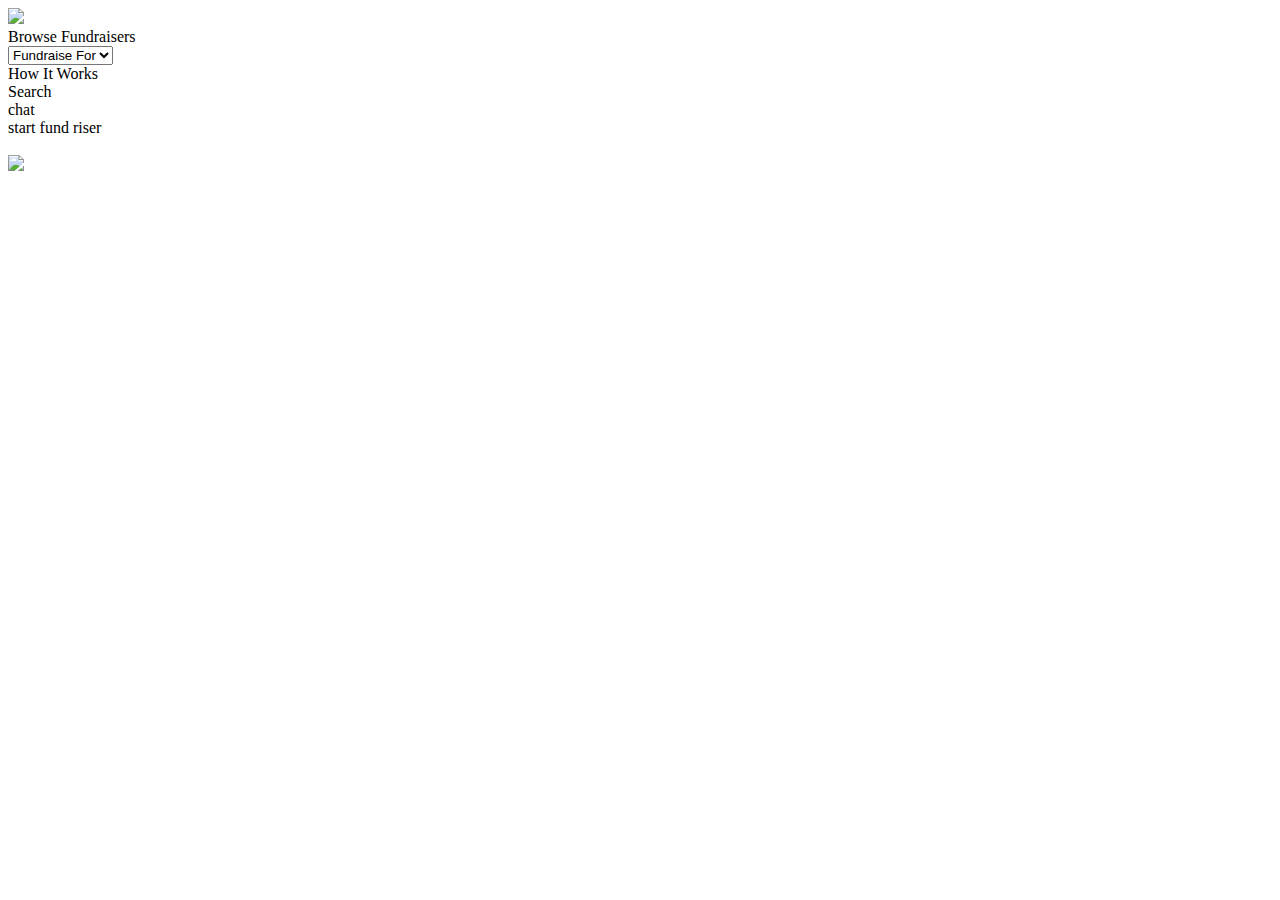
==== index.html @ 02917912 "navbar" ====
<!DOCTYPE html>
<html lang="en">
<head>
    <meta charset="UTF-8">
    <meta http-equiv="X-UA-Compatible" content="IE=edge">
    <meta name="viewport" content="width=device-width, initial-scale=1.0">
    <title>Document</title>
</head>
<body>
    <div>
        <div>
            <img src="https://ketto.gumlet.io/assets/images/logo-light-bg.svg?w=70&dpr=1.0"/>
        </div>
        <div>Browse Fundraisers</div>
        <div><select>
            <option>Fundraise For</option>
        </select></div>
        <div>How It Works</div>
        <div>Search</div>
        <div>chat</div>
        <div>start fund riser</div>
        <div><div><img src=""/></div>
        <div></div>
    </div>
    <div>
        <img src="https://kettocdn.gumlet.io/media/banner/0/71/image/626a109be777492340e46d013c3cad0857a5da3a.png?w=1360&dpr=1.0"/>
    </div>
</body>
</html>
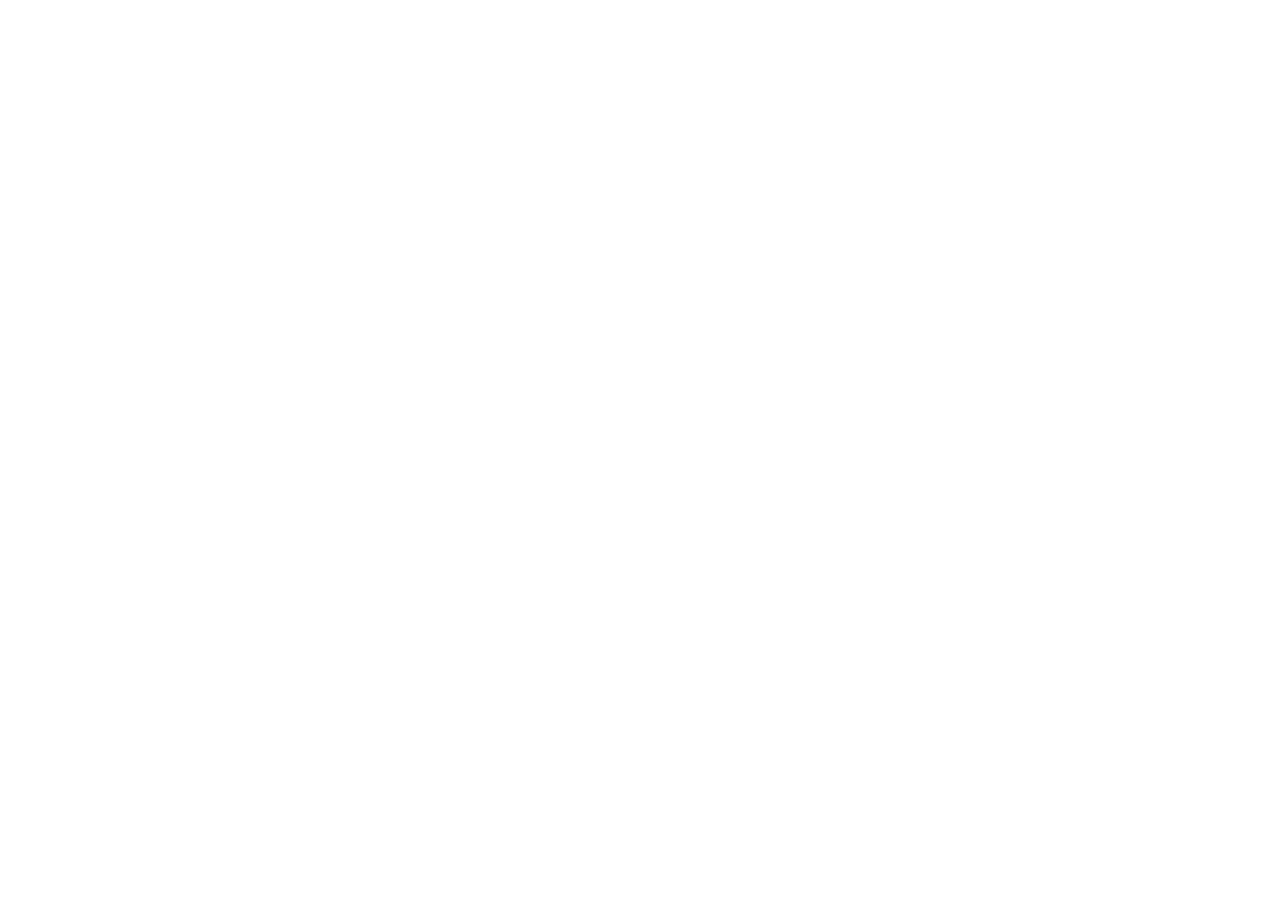
==== commit d81f5148: "home" ====
--- a/index.html
+++ b/index.html
@@ -5,25 +5,20 @@
     <meta http-equiv="X-UA-Compatible" content="IE=edge">
     <meta name="viewport" content="width=device-width, initial-scale=1.0">
     <title>Document</title>
+    <style>
+        #imgdis{
+            height: 700px;
+            width: 100%;
+
+            background-image: url("https://kettocdn.gumlet.io/media/banner/0/71/image/626a109be777492340e46d013c3cad0857a5da3a.png?w=1360&dpr=1.0");
+
+background-repeat: no-repeat;        }
+    </style>
 </head>
 <body>
-    <div>
-        <div>
-            <img src="https://ketto.gumlet.io/assets/images/logo-light-bg.svg?w=70&dpr=1.0"/>
-        </div>
-        <div>Browse Fundraisers</div>
-        <div><select>
-            <option>Fundraise For</option>
-        </select></div>
-        <div>How It Works</div>
-        <div>Search</div>
-        <div>chat</div>
-        <div>start fund riser</div>
-        <div><div><img src=""/></div>
-        <div></div>
-    </div>
-    <div>
-        <img src="https://kettocdn.gumlet.io/media/banner/0/71/image/626a109be777492340e46d013c3cad0857a5da3a.png?w=1360&dpr=1.0"/>
+    <div id="imgdis">
+        <div id="leftHome"></div>
+        <div id="rightHome"></div>
     </div>
 </body>
 </html>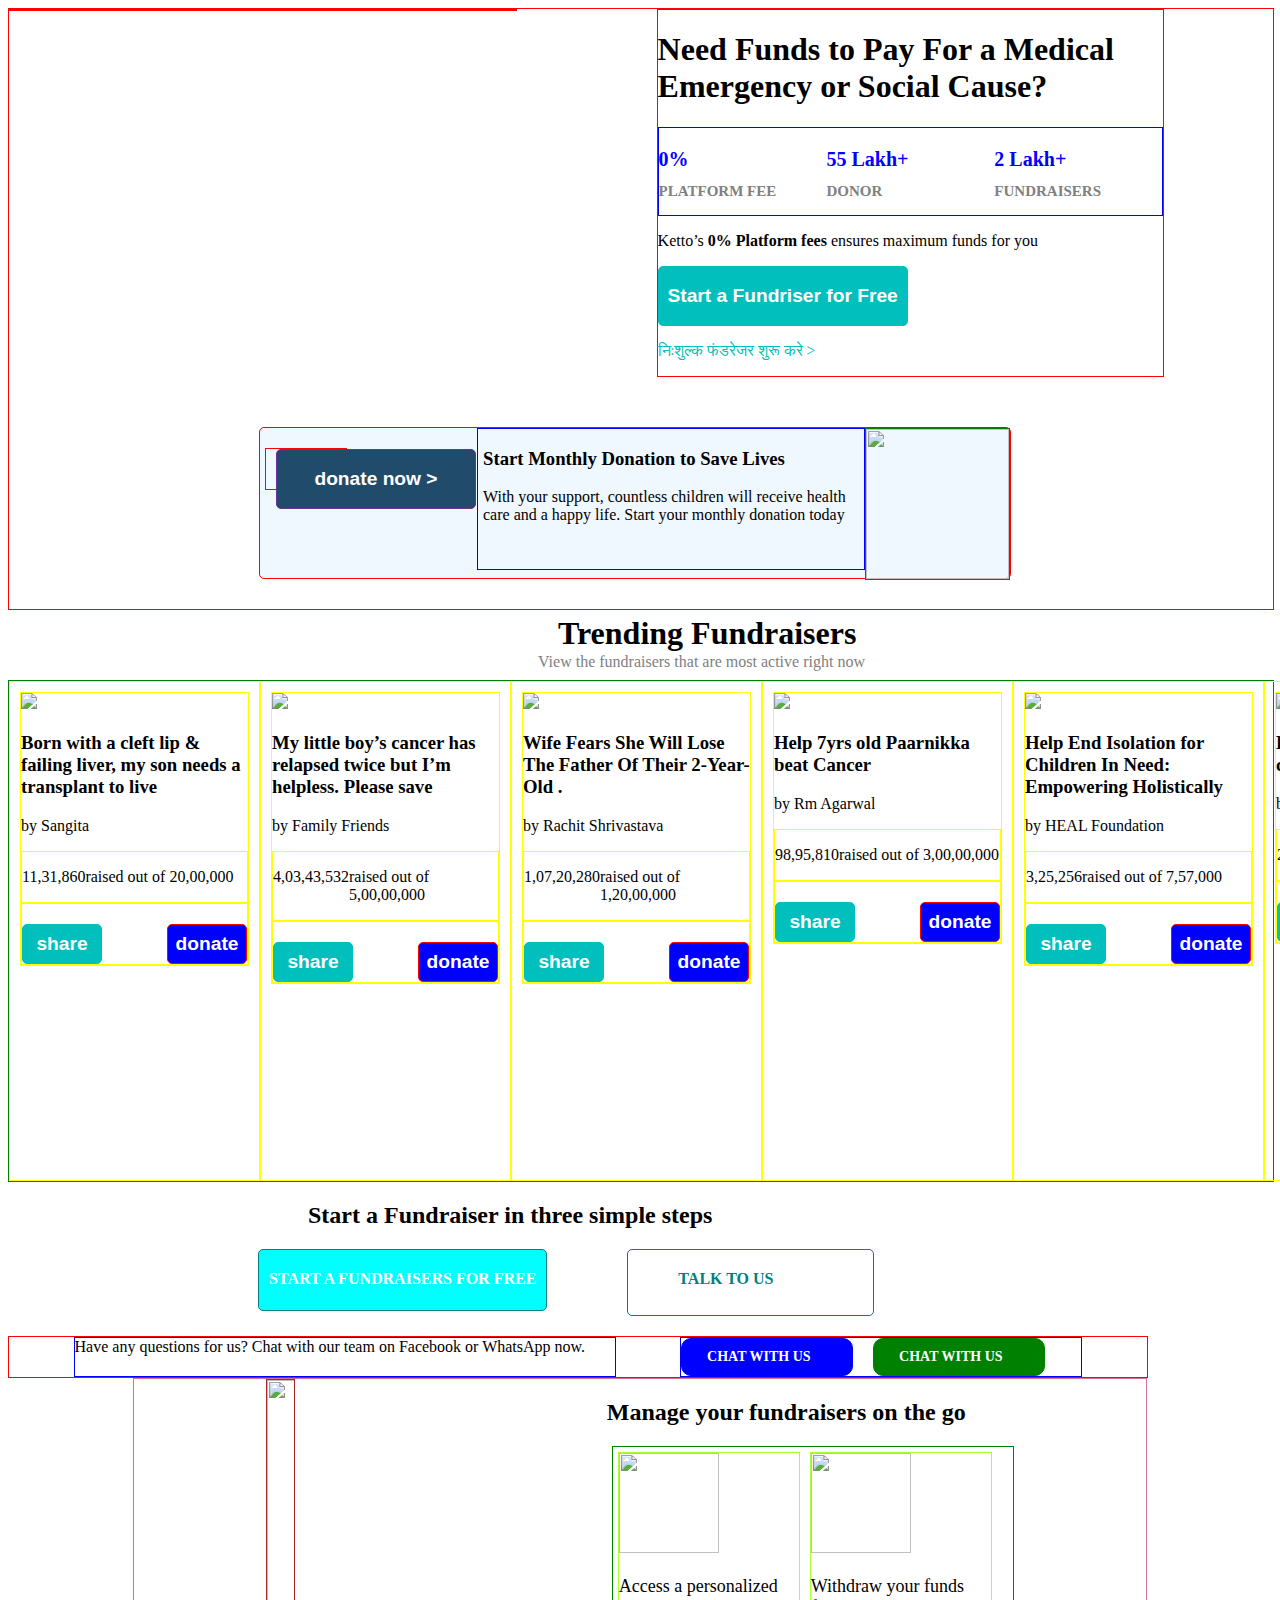
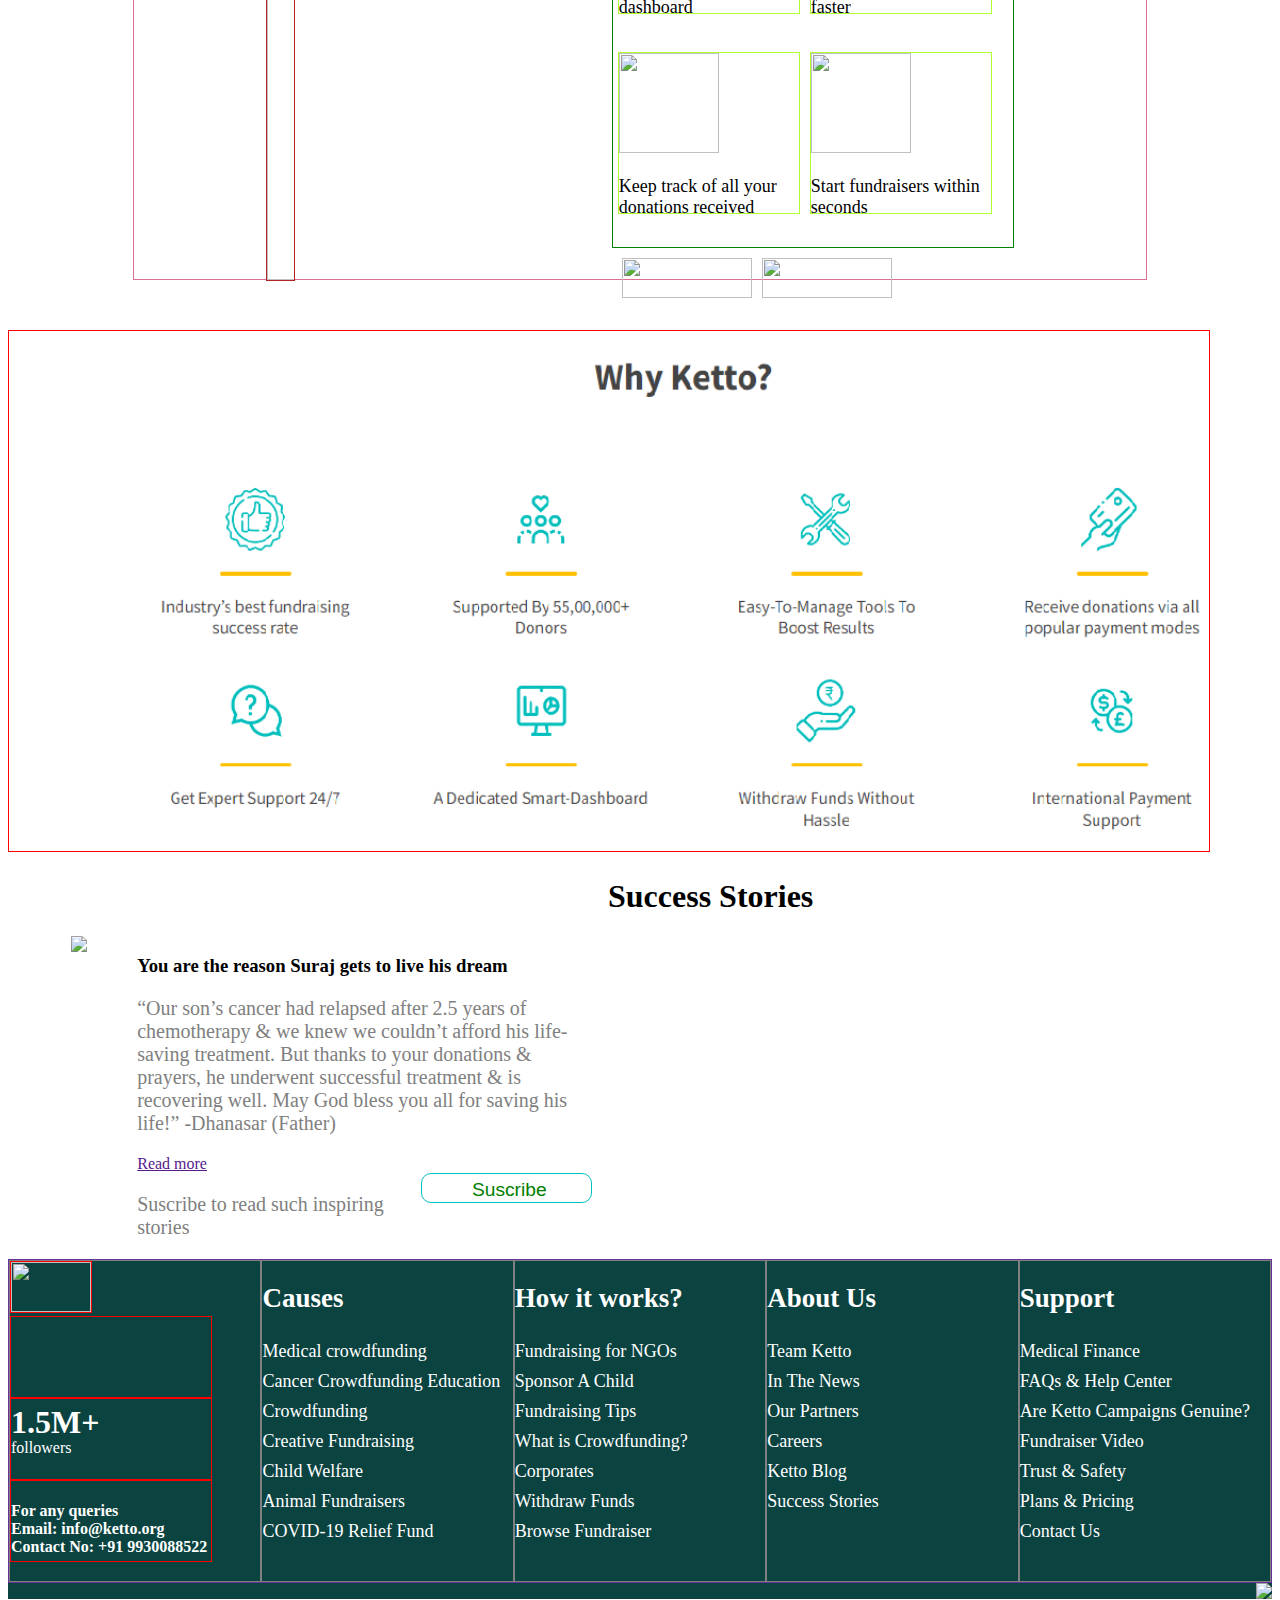
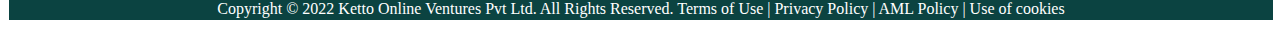
==== commit 24a0ec4c: "second" ====
--- a/index.html
+++ b/index.html
@@ -5,20 +5,236 @@
     <meta http-equiv="X-UA-Compatible" content="IE=edge">
     <meta name="viewport" content="width=device-width, initial-scale=1.0">
     <title>Document</title>
+    <link rel="stylesheet" href="./styles/index.css"/>
+    <script
+      src="https://kit.fontawesome.com/24c494a6b6.js"
+      crossorigin="anonymous"
+    ></script>
     <style>
         #imgdis{
-            height: 700px;
+            height: 600px;
             width: 100%;
-
             background-image: url("https://kettocdn.gumlet.io/media/banner/0/71/image/626a109be777492340e46d013c3cad0857a5da3a.png?w=1360&dpr=1.0");
 
 background-repeat: no-repeat;        }
     </style>
+
 </head>
 <body>
     <div id="imgdis">
+        <div id="front">
         <div id="leftHome"></div>
-        <div id="rightHome"></div>
-    </div>
+        <div id="rightHome">
+        
+            <h1>Need Funds to Pay For a Medical Emergency or Social Cause?</h1>
+            <div id="per">
+                <div>
+                    <p>0%</p>
+                    <p>PLATFORM FEE</p>
+                </div>
+                <div>
+                    <p>55 Lakh+</p>
+                    <p>DONOR</p>
+                </div>
+                <div>
+                    <p>2 Lakh+</p>
+                    <p>FUNDRAISERS</p>
+                </div>
+            </div>
+            <div id="platform"><p>Ketto’s <span id="dark">0% Platform fees </span>ensures maximum funds for you</p></div>
+        <button id="start a fund">Start a Fundriser for Free</button>
+        <p id="hindi">निःशुल्क फंडरेजर शुरू करे > </p>
+        
+        </div>
+    </div>
+    <div id="download">
+        <div id="donate">
+            <button id="donateButton">donate now > </button>
+        </div>
+        <div id="donateText"><h3>Start Monthly Donation to Save Lives</h3>
+        <p>With your support, countless children will receive health care and a happy life. Start your monthly  donation  today</p></div>
+        <div id="donateImage">
+            <img id="donateimg" src="https://kettocdn.gumlet.io/media/banner/0/92/image/81d7a1a7626397c32f6c1fb83bfdf476ccd734af.png?w=720&dpr=1.0"/>
+        </div>
+    </div>
+    </div>
+   <div id="midline">
+    <h1 id="trending">Trending Fundraisers</h1>
+        <p id="trendingtext">
+        View the fundraisers that are most active right now</p>
+   </div>
+   <div id="cart">
+    
+   </div>
+   <h2 id="start">Start a Fundraiser in three simple steps</h2>
+   <div id="start-talk">
+    <div id="startA">START A FUNDRAISERS FOR FREE</div>
+    <div id="startTalk">TALK TO US</div>
+   </div>
+   <div id="que-chat">
+    <div id="question">Have any questions for us? Chat with our team on Facebook or WhatsApp now.</div>
+    <div id="chat-fb">
+        <div id="fbb"><i class="fa-brands fa-facebook-square"></i>CHAT WITH US</div>
+        <div id="whatsapp"><i class="fa-brands fa-whatsapp-square"></i>CHAT WITH US</div>
+    </div>
+   </div>
+<div id="man">
+    <div id="manng">
+        <img src="https://ketto.gumlet.io/assets/images/homepage/mcd-app-homepage.png?w=480&dpr=1.0" alt="">
+    </div>
+ <div id="manleft">
+<h2>Manage your fundraisers on the go</h2>
+<div id="dataicon">
+    <div>
+        <img src="https://ketto.gumlet.io/assets/images/download/phone.png?w=200&dpr=1.0"/>
+    <p>Access a personalized dashboard</p>
+    </div>
+    <div>
+        <img src="https://ketto.gumlet.io/assets/images/download/withdraw.png?w=200&dpr=1.0"/>
+   <p>Withdraw your funds faster</p>
+    </div>
+    <div> 
+        <img src="https://ketto.gumlet.io/assets/images/download/piggy-bank.png?w=200&dpr=1.0"/>
+    <p>Keep track of all your donations received</p>
+    </div>
+    <div> 
+        <img src="https://ketto.gumlet.io/assets/images/download/support.png?w=200&dpr=1.0"/>
+   
+   <p>Start fundraisers within seconds</p> 
+</div>
+</div>
+    <div id="app">
+        <div>
+            <img id="apple" src="https://ketto.gumlet.io/assets/images/sip/icons/black-google-store.png?w=480&dpr=1.0"/>
+            
+        </div>
+        <div>
+            <img id="playstore" src="https://ketto.gumlet.io/assets/images/sip/App-Store-black.png?w=480&dpr=1.0"/>
+        </div>
+    </div>
+ </div>
+    </div>
+
+    <div id="imgcopy"><img src="./img/kitto.png" alt=""></div>
+
+<h1 id="sucess">Success Stories</h1>
+<div id="story">
+    <div >
+        <img src="https://kettocdn.gumlet.io/media/banner/0/97/image/50e08ce31ef3bfa184cadd9ec164b8ecee8bb0f0.jpg?w=auto&dpr=1.0"/>
+    </div>
+    <div id="storyText">
+        <h3>You are the reason Suraj gets to live his dream</h3>
+            <p>“Our son’s cancer had relapsed after 2.5 years of chemotherapy & we knew we couldn’t afford his life-saving treatment. But thanks to your donations & prayers, he underwent successful treatment & is recovering well. May God bless you all for saving his life!” -Dhanasar (Father)</p>
+            <a href="">Read more</a>
+            <div id="sub">
+                <p>Suscribe  to read such inspiring stories </p>
+                <button id="suscribe"><i class="fa-brands fa-whatsapp-square"></i>Suscribe</button>
+            </div>
+    </div>
+</div>
+<div id="footer">
+    <div id="first">
+        
+        <img id="icon" src="https://kettocdn.gumlet.io/images/logo-dark-bg.svg?w=80&dpr=1.0"/>
+        <div id="tw">
+            <i class="fa-brands fa-facebook-square"></i>
+            <i  class="fa-brands fa-twitter"></i>
+            <i  class="fa-brands fa-linkedin"></i>
+            <i class="fa-brands fa-youtube"></i>
+            <i  class="fa-brands fa-instagram"></i>
+            <i class="fa-brands fa-whatsapp"></i></div>
+        <div id="follow"><h1>1.5M+ </h1>
+        followers
+    </div>
+        <div>
+            <h4>
+                For any queries
+                <br>
+Email: info@ketto.org
+<br>
+Contact No: +91 9930088522
+            </h4>
+        </div>
+
+    </div>
+    <div id="second">
+        
+            <h2>Causes</h2>
+        
+        
+            <p>
+                Medical crowdfunding
+
+<br>                Cancer Crowdfunding
+Education Crowdfunding
+<br>
+Creative Fundraising
+<br>
+Child Welfare
+<br>
+Animal Fundraisers
+<br>
+COVID-19 Relief Fund
+            </p>
+        </div>
+
+
+    
+    <div id="third">
+        <h2>How it works?</h2>
+        <p>
+            Fundraising for NGOs
+            <br>
+            Sponsor A Child
+            <br>
+            Fundraising Tips
+            <br>
+            What is Crowdfunding?
+            <br>
+            Corporates
+            <br>
+            Withdraw Funds
+            <br>
+            Browse Fundraiser</p>
+    </div>
+    <div id="fourth">
+        <h2>About Us</h2>
+<p>Team Ketto
+    <br>
+In The News
+<br>
+Our Partners
+<br>
+Careers
+<br>
+Ketto Blog
+<br>
+Success Stories
+</p> </div>
+    <div id="fifth"><h2>Support</h2>
+        <p>Medical Finance
+            <br>
+            FAQs & Help Center
+            <br>
+            Are Ketto Campaigns Genuine?
+            <br>
+            Fundraiser Video
+            <br>
+            Trust & Safety
+            <br>
+            Plans & Pricing
+            <br>
+            Contact Us
+    </p></div>
+    
+</div>
+<div id="card"><img src="https://ketto.gumlet.io/assets/images/homepage/footer-secured-card.png?w=457&dpr=1.0"/></div>
+<div id="line">Copyright © 2022 Ketto Online Ventures Pvt Ltd. All Rights Reserved.
+    Terms of Use |
+    Privacy Policy |
+    AML Policy |
+    Use of cookies </div>
 </body>
-</html>+</html>
+
+<script src="./scripts/cart.js"></script>--- a/styles/index.css
+++ b/styles/index.css
@@ -0,0 +1,391 @@
+
+#imgdis{
+    border:1px solid red;
+}
+#rightHome{
+    border:1px solid red;
+    width: 40%;
+    margin-left:140px;
+    height: 60%;
+}
+#leftHome{
+    border:1px solid red;
+    width: 40%;
+    height: 60%;
+}
+#per{
+    display: flex;
+    border: 1px solid blue;
+}
+#per div{
+    width: 40%;
+
+}
+#front{
+    display:flex
+}
+#per div p{
+    font-size: 20px;
+    font-weight: bold;
+    color: blue;
+}
+#per div p+p{
+    font-size: 15px;
+    color: gray;
+    margin-top: -8px;
+}
+#dark{
+    font-weight: bold;
+}
+button{
+    height: 60px;
+    width:250px;
+    background-color: rgb(1,191,189);
+    border:1px solid rgb(1,191,189);
+    border-radius: 5px;
+    color:white;
+    font-weight: bold;
+    font-size: larger;
+}
+#hindi{
+    color: rgb(1,191,189);
+}
+#donateMonth{
+    border:1px solid red;
+display:flex;
+}
+#download{
+    display:flex;
+    border:1px solid red;
+    height:150px;
+    width:750px;
+    background-color: aliceblue;
+    margin-left: 250px;
+    margin-top: 50px;
+    border-radius: 5px;
+    
+
+}
+#donate{
+border:1px solid red;
+margin-left:5px;
+margin-top: 20px;
+height:60px;
+width:280px;
+}
+#donateText{
+    border:1px solid blue;
+    height:140px;
+    width:447px;
+    margin-left:130px;
+padding-left: 5px;
+}
+
+#donateImage{
+    border:1px solid green ;
+height:100%;
+width:167.5px;
+
+}
+#donateButton{
+ border:1px solid rebeccapurple;
+    height:60px;
+    width:200px;
+    margin-left:10px;
+    background-color: rgb(32,75,107);
+}
+
+#donateimg{
+    height: 100%;
+    width: 100%;
+}
+#midline{
+    line-height: 5.8px;
+}
+#trending{
+    margin-left: 550px;
+}
+#trendingtext{
+    color: gray;
+    margin-left:530px;
+}
+#cart{
+display:flex;
+height:500px;
+margin-right: 20px;
+width:100%;
+border:1px solid green;
+}
+#cart div{
+    border:1px solid yellow
+}
+#amount{
+    display:flex;
+}
+#shareDonate{
+    display:flex;
+}
+#donate{
+    height:40px;
+    width:80px;
+    
+}
+
+#fb{
+    height:40px;
+    width:80px;
+margin-top:20px;
+margin-right: 60px;
+}
+
+#part{
+    margin: 10px;
+}
+#start-talk{
+    display:flex;
+    margin-left:250px;
+    
+}
+#startA{
+margin-right: 20px;
+border:1px solid teal;
+color:white;
+font-weight: bold;
+background-color: aqua;
+height:30px;
+padding:10px;
+padding-top: 20px;
+border-radius: 5px;
+}
+#startTalk{
+    
+    margin-left: 60px;
+border:1px solid teal;
+color:teal;
+
+width:180px;
+font-weight: bold;
+background-color:white;
+height:30px;
+padding:15px;
+
+padding-left: 50px;
+padding-top: 20px;
+border-radius: 5px;
+}
+#start{
+    margin-left: 300px;
+}
+#que-chat{
+    border:1px solid red;
+    margin-top: 20px;;
+width: 90%;
+height: 40px;
+display: flex;
+justify-content: space-evenly;
+}
+#question{
+border:1px solid blue;
+width:540px;
+font-size: 16px;
+}
+#chat-fb{
+    border: 1px solid blue;
+    display: flex;
+    width: 400px;
+}
+#fbb{
+    border: 1px solid blue;
+    width:150px;
+    padding-left: 20px;
+    border-radius: 10px;
+    font-weight: bold;
+    font-size: 14px;
+    background-color: blue;
+    padding-top: 10px;
+    margin-right: 20px;
+color:white;
+}
+#whatsapp{
+    border:1px solid green;
+    width:180px;
+    border-radius: 10px;
+    font-weight: bold;
+    font-size: 14px;
+    width:150px;
+    padding-left: 20px;
+    padding-top: 10px;
+    color:white;
+    background-color: green;
+}
+i{
+    margin-right: 5px;
+}
+#man{
+    display: flex;
+    width: 80%;
+    margin: auto;
+    border: 1px solid palevioletred;
+    height: 500px;
+    justify-content: space-around;
+}
+
+#manng img{
+    width: 120%;
+    height: 500px;
+
+border: 1px solid firebrick;}
+
+#dataicon{
+    display: flex;
+    flex-wrap: wrap;
+margin-left: 40px;
+width: 400px;
+height: 400px;
+border: 1px solid green;
+}
+#manleft{
+    margin-left:20px ;
+    border: 1px solod goldenrod;
+}
+#dataicon div{
+    border: 1px solid greenyellow;
+    height: 160px;
+    width: 180px;
+    
+    margin:5px;
+    font-size: large;
+}
+#dataicon div img{
+    height:100px;
+    width: 100px;
+}
+#manleft h2{
+    margin-left: 35px;
+}
+#apple{
+    height: 40px;
+    width:130px;
+    margin-left: 30px;
+}
+#playstore{
+    height: 40px;
+    width:130px;
+    margin-left: 10px;
+}
+#app{
+    margin-top: 10px;
+    display: flex;
+    margin-left:20px;
+}
+#imgcopy img{
+    margin-top: 50px;
+    border: 1px solid red;;
+    height: 520px;
+    width: 1200px;
+}
+#sucess{
+    margin-left: 600px;
+}
+#story{
+    display: flex;
+    margin: auto;
+    width: 90%;
+}
+#story p{
+    font-size: 20px;
+    color: gray;
+}
+#storyText{
+    width: 40%;
+    margin-left: 50px;
+
+}
+#sub{
+    display: flex;
+}
+#sub button{
+    width: 40%;
+    height: 30px;
+    background-color: white;
+    color: green;
+    border-radius: 10px;
+    padding: 5px;
+}
+#suscribe{
+    font-weight: normal;
+}
+
+#footer{
+    background-color: rgb(11,67,65);
+    border:1px solid rebeccapurple;
+display: flex;
+}
+#footer div{
+    border:1px solid gray;
+height: 320px;
+width: 20%;
+}
+#first{
+    
+ width: 500px;}
+#first div{
+border:1px solid red;
+    height:25%;
+    width: 80%;;
+}
+#icon{
+    border:1px solid red;
+    height: 50px;
+    width: 80px;
+}
+#tw i{
+    font-size: 25px;
+}
+#first{
+    border: 1px solid red;
+    height:35px;
+    width: 45px;
+    
+    color:white;
+}
+#follow{
+    line-height: 4px;
+}
+#second{
+    color:white;
+    font-size: 18px;
+    line-height: 30px;
+    font-weight: normal;
+}
+#third{
+    color:white;
+    font-size: 18px;
+    line-height: 30px;
+    font-weight: normal;
+}
+#fourth{
+    color:white;
+    font-size: 18px;
+    line-height: 30px;
+    font-weight: normal;
+}
+#fifth{
+    color:white;
+    font-size: 18px;
+    line-height: 30px;
+    font-weight: normal;
+}
+#card{
+    display: flex;
+    background-color:rgb(11,67,65) ;
+    justify-content:flex-end;
+}
+#line{
+    background-color:rgb(11,67,65) ;
+    border: 1px solid white;
+    height: 20px;
+    width: 100%;
+    color: white;
+text-align: center;
+}
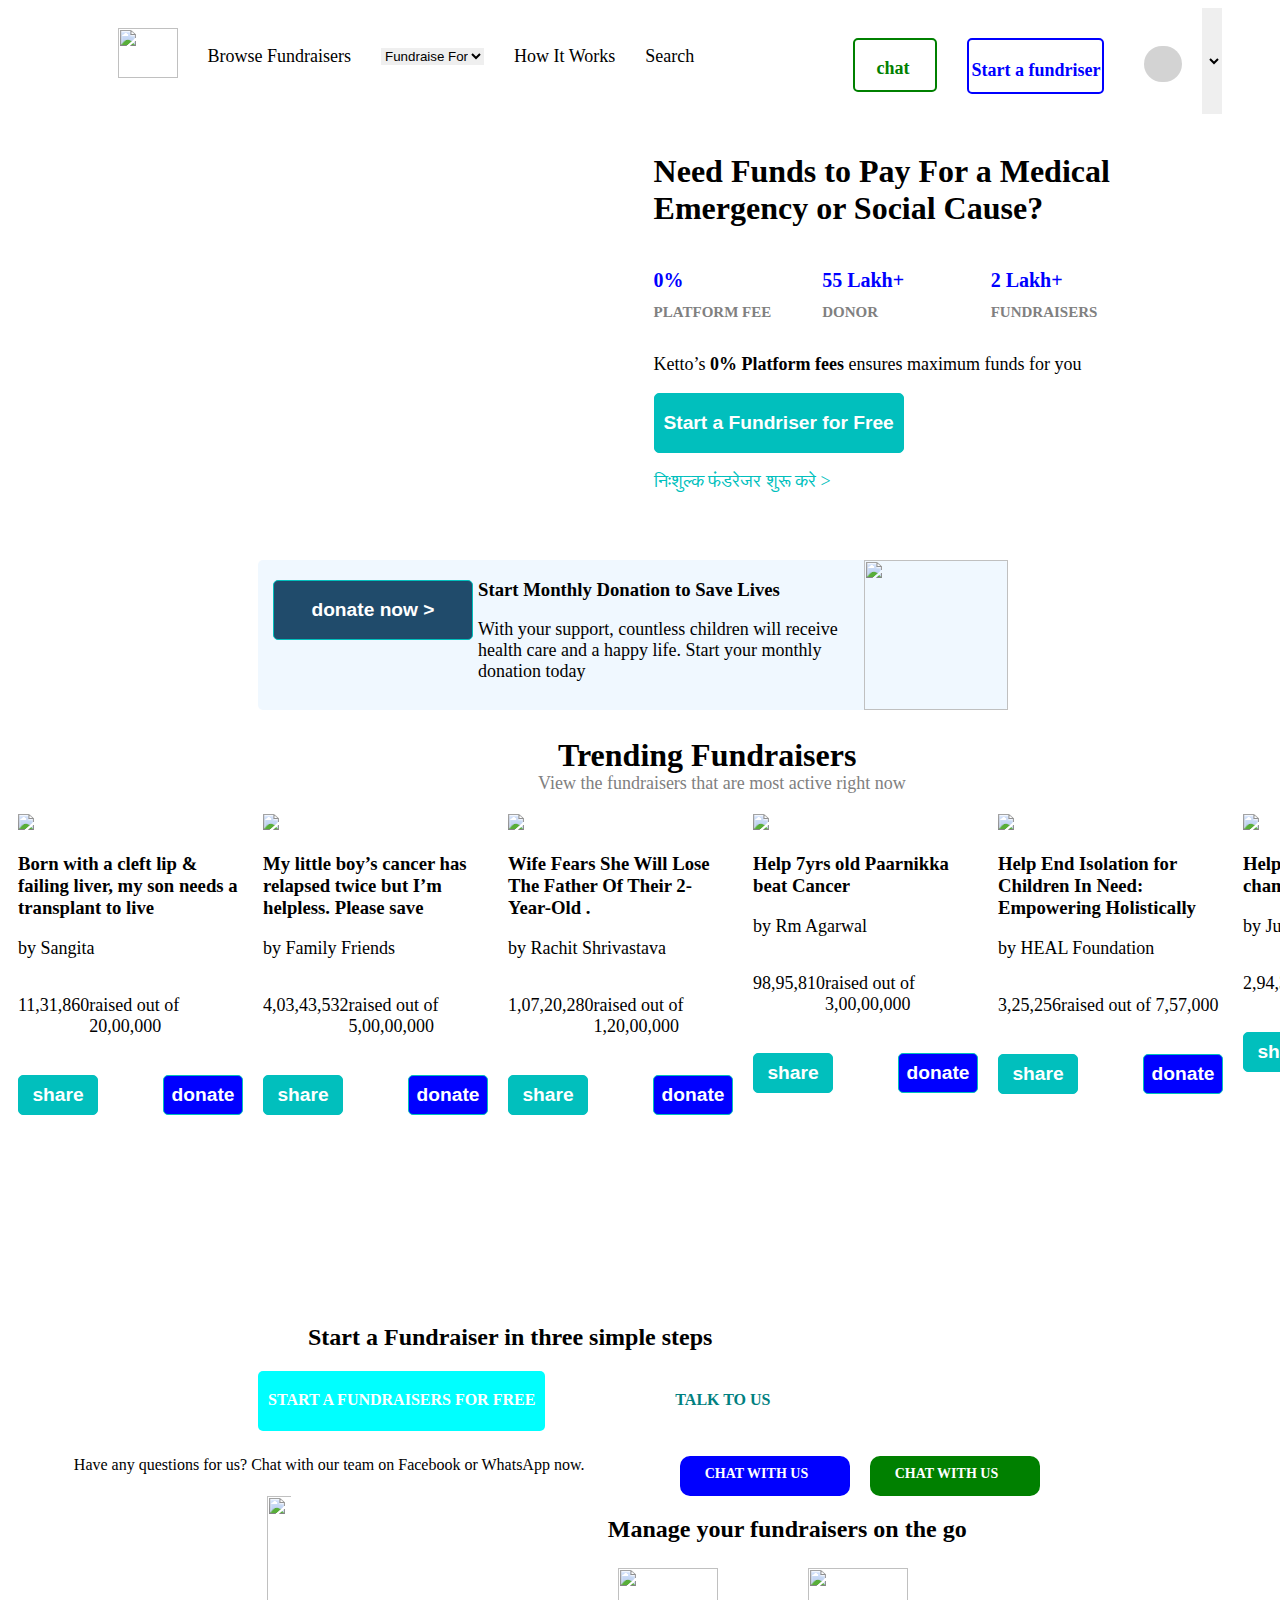
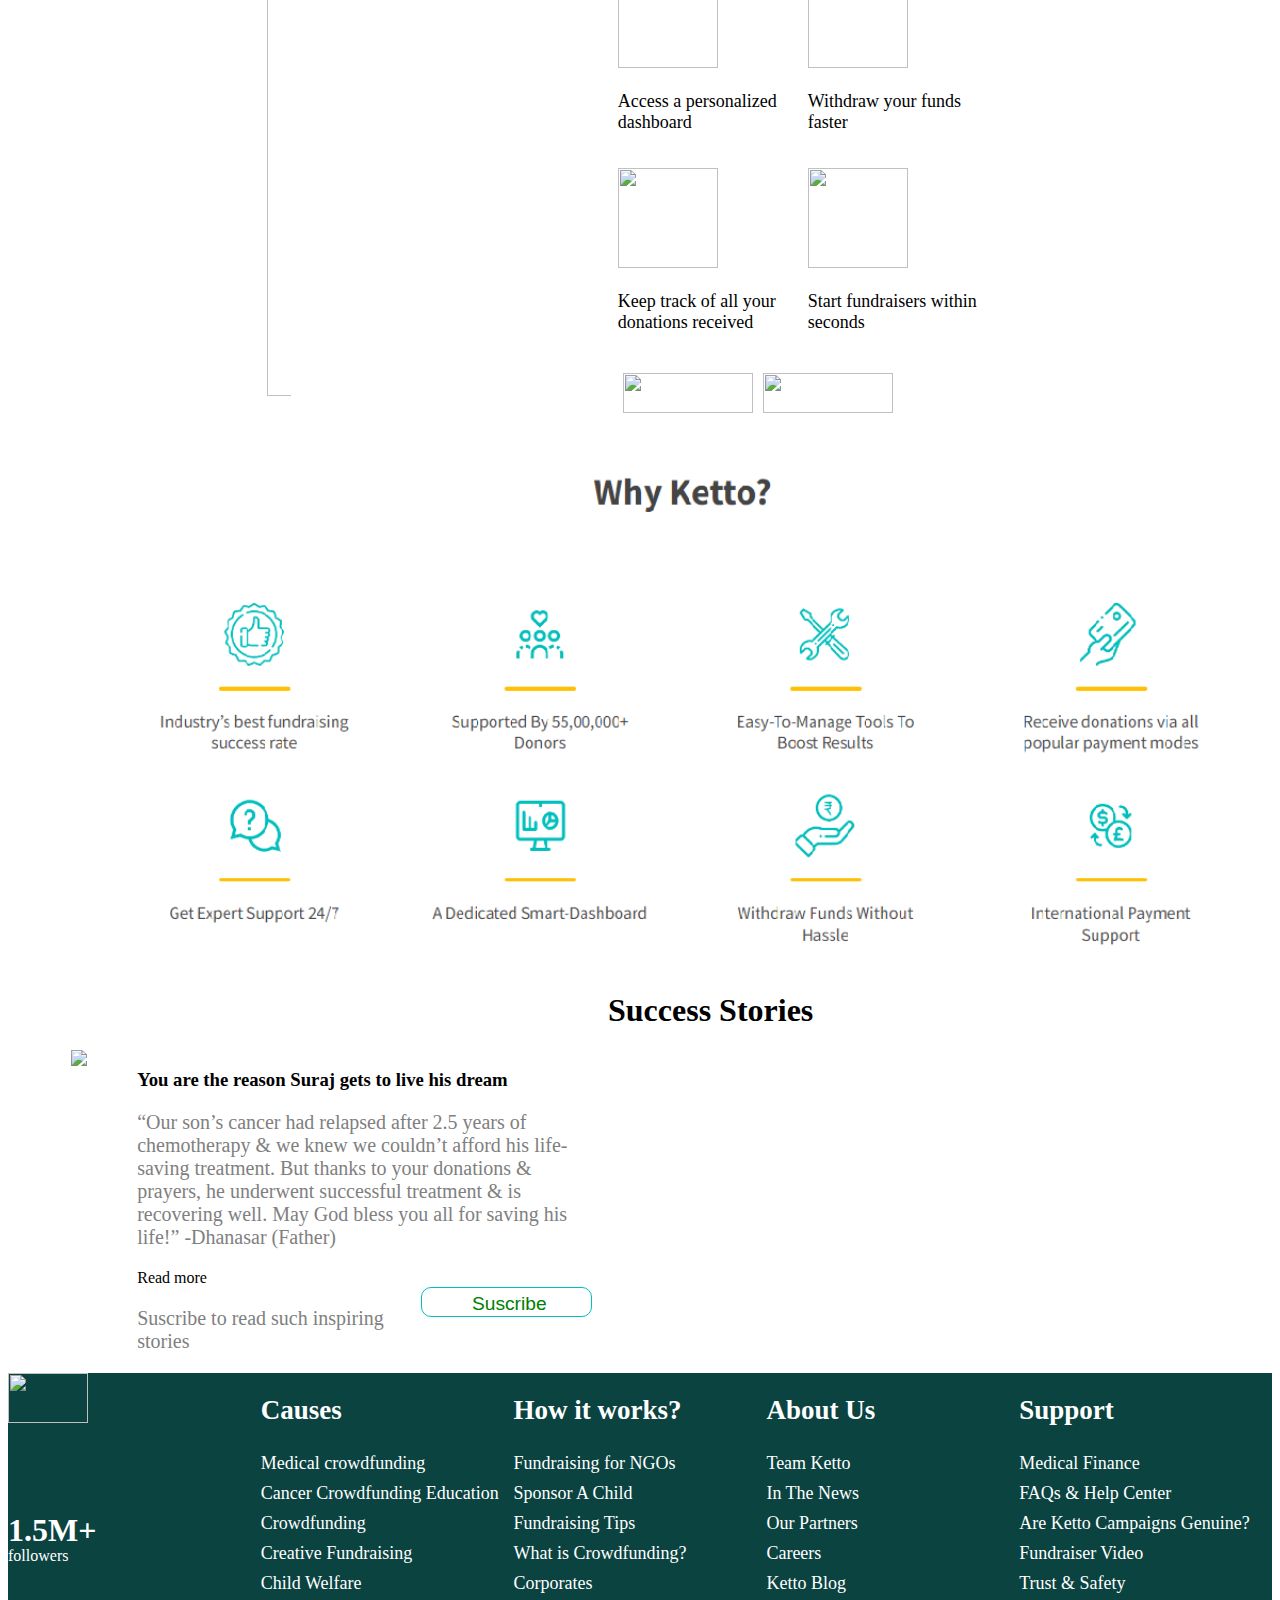
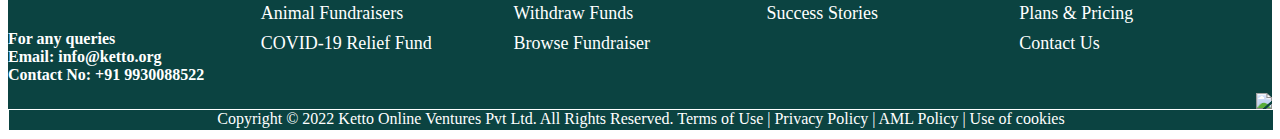
==== commit 947b93b2: "finbal" ====
--- a/index.html
+++ b/index.html
@@ -5,7 +5,9 @@
     <meta http-equiv="X-UA-Compatible" content="IE=edge">
     <meta name="viewport" content="width=device-width, initial-scale=1.0">
     <title>Document</title>
+    <link rel="stylesheet" href="./styles/navbar.css"/>
     <link rel="stylesheet" href="./styles/index.css"/>
+    <link rel="stylesheet" href="./styles/footer.css"/>
     <script
       src="https://kit.fontawesome.com/24c494a6b6.js"
       crossorigin="anonymous"
@@ -21,6 +23,7 @@
 
 </head>
 <body>
+    <div id="navbar"></div>
     <div id="imgdis">
         <div id="front">
         <div id="leftHome"></div>
@@ -132,7 +135,7 @@
             </div>
     </div>
 </div>
-<div id="footer">
+<!-- <div id="footer">
     <div id="first">
         
         <img id="icon" src="https://kettocdn.gumlet.io/images/logo-dark-bg.svg?w=80&dpr=1.0"/>
@@ -233,8 +236,9 @@
     Terms of Use |
     Privacy Policy |
     AML Policy |
-    Use of cookies </div>
+    Use of cookies </div> -->
+    <div id="foot"></div>
 </body>
 </html>
 
-<script src="./scripts/cart.js"></script>+<script src="./scripts/cart.js" type="module"></script>--- a/styles/navbar.css
+++ b/styles/navbar.css
@@ -0,0 +1,83 @@
+#logo{
+    height:50px;
+    width:60px;
+    
+}
+#nav{
+display: flex;
+justify-content:space-around;
+
+}
+a{
+    text-decoration: none;
+  color: black;
+}
+#navLeft{
+    
+display: flex;
+padding-top: 20px;
+
+}
+p{
+    font-size: large;
+}
+#chat{
+    font-weight: bold;
+    border:2px solid green;
+    border-radius: 5px;
+    display:flex;
+    color:green;
+    width:80px;
+    height: 40px;
+    margin-top: 30px;
+padding-bottom: 10px;
+    margin-bottom: 20px;
+    
+}
+#chat p{
+    margin-left: 8px;
+    
+}
+#fundRiser{
+    border:2px solid blue;
+    text-align: center;
+    margin: 10px;
+    height: 40px;
+    margin-top: 30px;
+ color:blue;
+    border-radius: 5px;
+    font-weight: bold;
+padding:2px;
+    padding-bottom: 10px;
+    margin-bottom: 20px;
+ 
+}
+#navRight{
+    
+    display:flex;
+
+}
+#nav div{
+    margin-left: 30px;
+}
+#fundFor{
+    margin-top: 20px;
+}
+#user{
+    
+    border-radius: 20px;
+    margin:20px;
+    width:20px;
+    
+    
+    
+
+    height:20px;
+    margin-top: 38px;
+    padding: 8px;
+    padding-left: 10px;
+    background-color:lightgray;
+}
+select{
+    border: none;
+}--- a/styles/index.css
+++ b/styles/index.css
@@ -1,21 +1,21 @@
 
-#imgdis{
-    border:1px solid red;
-}
+/* #imgdis{
+    /* border:1px solid red; */
+
 #rightHome{
-    border:1px solid red;
+    /* border:1px solid red; */
     width: 40%;
     margin-left:140px;
     height: 60%;
 }
 #leftHome{
-    border:1px solid red;
+    /* border:1px solid red; */
     width: 40%;
     height: 60%;
 }
 #per{
     display: flex;
-    border: 1px solid blue;
+    /* border: 1px solid blue; */
 }
 #per div{
     width: 40%;
@@ -51,12 +51,12 @@
     color: rgb(1,191,189);
 }
 #donateMonth{
-    border:1px solid red;
+    /* border:1px solid red; */
 display:flex;
 }
 #download{
     display:flex;
-    border:1px solid red;
+    /* border:1px solid red; */
     height:150px;
     width:750px;
     background-color: aliceblue;
@@ -67,14 +67,14 @@
 
 }
 #donate{
-border:1px solid red;
+/* border:1px solid red; */
 margin-left:5px;
 margin-top: 20px;
 height:60px;
 width:280px;
 }
 #donateText{
-    border:1px solid blue;
+    /* border:1px solid blue; */
     height:140px;
     width:447px;
     margin-left:130px;
@@ -82,13 +82,13 @@
 }
 
 #donateImage{
-    border:1px solid green ;
+    /* border:1px solid green ; */
 height:100%;
 width:167.5px;
 
 }
 #donateButton{
- border:1px solid rebeccapurple;
+ /* border:1px solid rebeccapurple; */
     height:60px;
     width:200px;
     margin-left:10px;
@@ -114,11 +114,11 @@
 height:500px;
 margin-right: 20px;
 width:100%;
-border:1px solid green;
-}
-#cart div{
-    border:1px solid yellow
-}
+/* border:1px solid green; */
+}
+/* #cart div{
+    /* border:1px solid yellow */
+ 
 #amount{
     display:flex;
 }
@@ -148,7 +148,7 @@
 }
 #startA{
 margin-right: 20px;
-border:1px solid teal;
+/* border:1px solid teal; */
 color:white;
 font-weight: bold;
 background-color: aqua;
@@ -160,7 +160,7 @@
 #startTalk{
     
     margin-left: 60px;
-border:1px solid teal;
+/* border:1px solid teal; */
 color:teal;
 
 width:180px;
@@ -177,7 +177,7 @@
     margin-left: 300px;
 }
 #que-chat{
-    border:1px solid red;
+    /* border:1px solid red; */
     margin-top: 20px;;
 width: 90%;
 height: 40px;
@@ -185,17 +185,17 @@
 justify-content: space-evenly;
 }
 #question{
-border:1px solid blue;
+/* border:1px solid blue; */
 width:540px;
 font-size: 16px;
 }
 #chat-fb{
-    border: 1px solid blue;
+    /* border: 1px solid blue; */
     display: flex;
     width: 400px;
 }
 #fbb{
-    border: 1px solid blue;
+    /* border: 1px solid blue; */
     width:150px;
     padding-left: 20px;
     border-radius: 10px;
@@ -207,7 +207,7 @@
 color:white;
 }
 #whatsapp{
-    border:1px solid green;
+    /* border:1px solid green; */
     width:180px;
     border-radius: 10px;
     font-weight: bold;
@@ -225,7 +225,7 @@
     display: flex;
     width: 80%;
     margin: auto;
-    border: 1px solid palevioletred;
+    /* border: 1px solid palevioletred; */
     height: 500px;
     justify-content: space-around;
 }
@@ -234,7 +234,8 @@
     width: 120%;
     height: 500px;
 
-border: 1px solid firebrick;}
+/* /* border: 1px solid firebrick; */
+}
 
 #dataicon{
     display: flex;
@@ -242,14 +243,14 @@
 margin-left: 40px;
 width: 400px;
 height: 400px;
-border: 1px solid green;
+/* border: 1px solid green; */
 }
 #manleft{
     margin-left:20px ;
     border: 1px solod goldenrod;
 }
 #dataicon div{
-    border: 1px solid greenyellow;
+    /* border: 1px solid greenyellow; */
     height: 160px;
     width: 180px;
     
@@ -280,7 +281,7 @@
 }
 #imgcopy img{
     margin-top: 50px;
-    border: 1px solid red;;
+    /* border: 1px solid red;; */
     height: 520px;
     width: 1200px;
 }
@@ -315,7 +316,7 @@
 #suscribe{
     font-weight: normal;
 }
-
+/* 
 #footer{
     background-color: rgb(11,67,65);
     border:1px solid rebeccapurple;
@@ -388,4 +389,4 @@
     width: 100%;
     color: white;
 text-align: center;
-}
+} */
--- a/styles/footer.css
+++ b/styles/footer.css
@@ -0,0 +1,73 @@
+#footer{
+    background-color: rgb(11,67,65);
+    /* border:1px solid rebeccapurple; */
+display: flex;
+}
+#footer div{
+    /* border:1px solid gray; */
+height: 320px;
+width: 20%;
+}
+#first{
+    
+ width: 500px;}
+#first div{
+/* border:1px solid red; */
+    height:25%;
+    width: 80%;;
+}
+#icon{
+    /* border:1px solid red; */
+    height: 50px;
+    width: 80px;
+}
+#tw i{
+    font-size: 25px;
+}
+#first{
+    /* border: 1px solid red; */
+    height:35px;
+    width: 45px;
+    
+    color:white;
+}
+#follow{
+    line-height: 4px;
+}
+#second{
+    color:white;
+    font-size: 18px;
+    line-height: 30px;
+    font-weight: normal;
+}
+#third{
+    color:white;
+    font-size: 18px;
+    line-height: 30px;
+    font-weight: normal;
+}
+#fourth{
+    color:white;
+    font-size: 18px;
+    line-height: 30px;
+    font-weight: normal;
+}
+#fifth{
+    color:white;
+    font-size: 18px;
+    line-height: 30px;
+    font-weight: normal;
+}
+#card{
+    display: flex;
+    background-color:rgb(11,67,65) ;
+    justify-content:flex-end;
+}
+#line{
+    background-color:rgb(11,67,65) ;
+    border: 1px solid white;
+    height: 20px;
+    width: 100%;
+    color: white;
+text-align: center;
+}